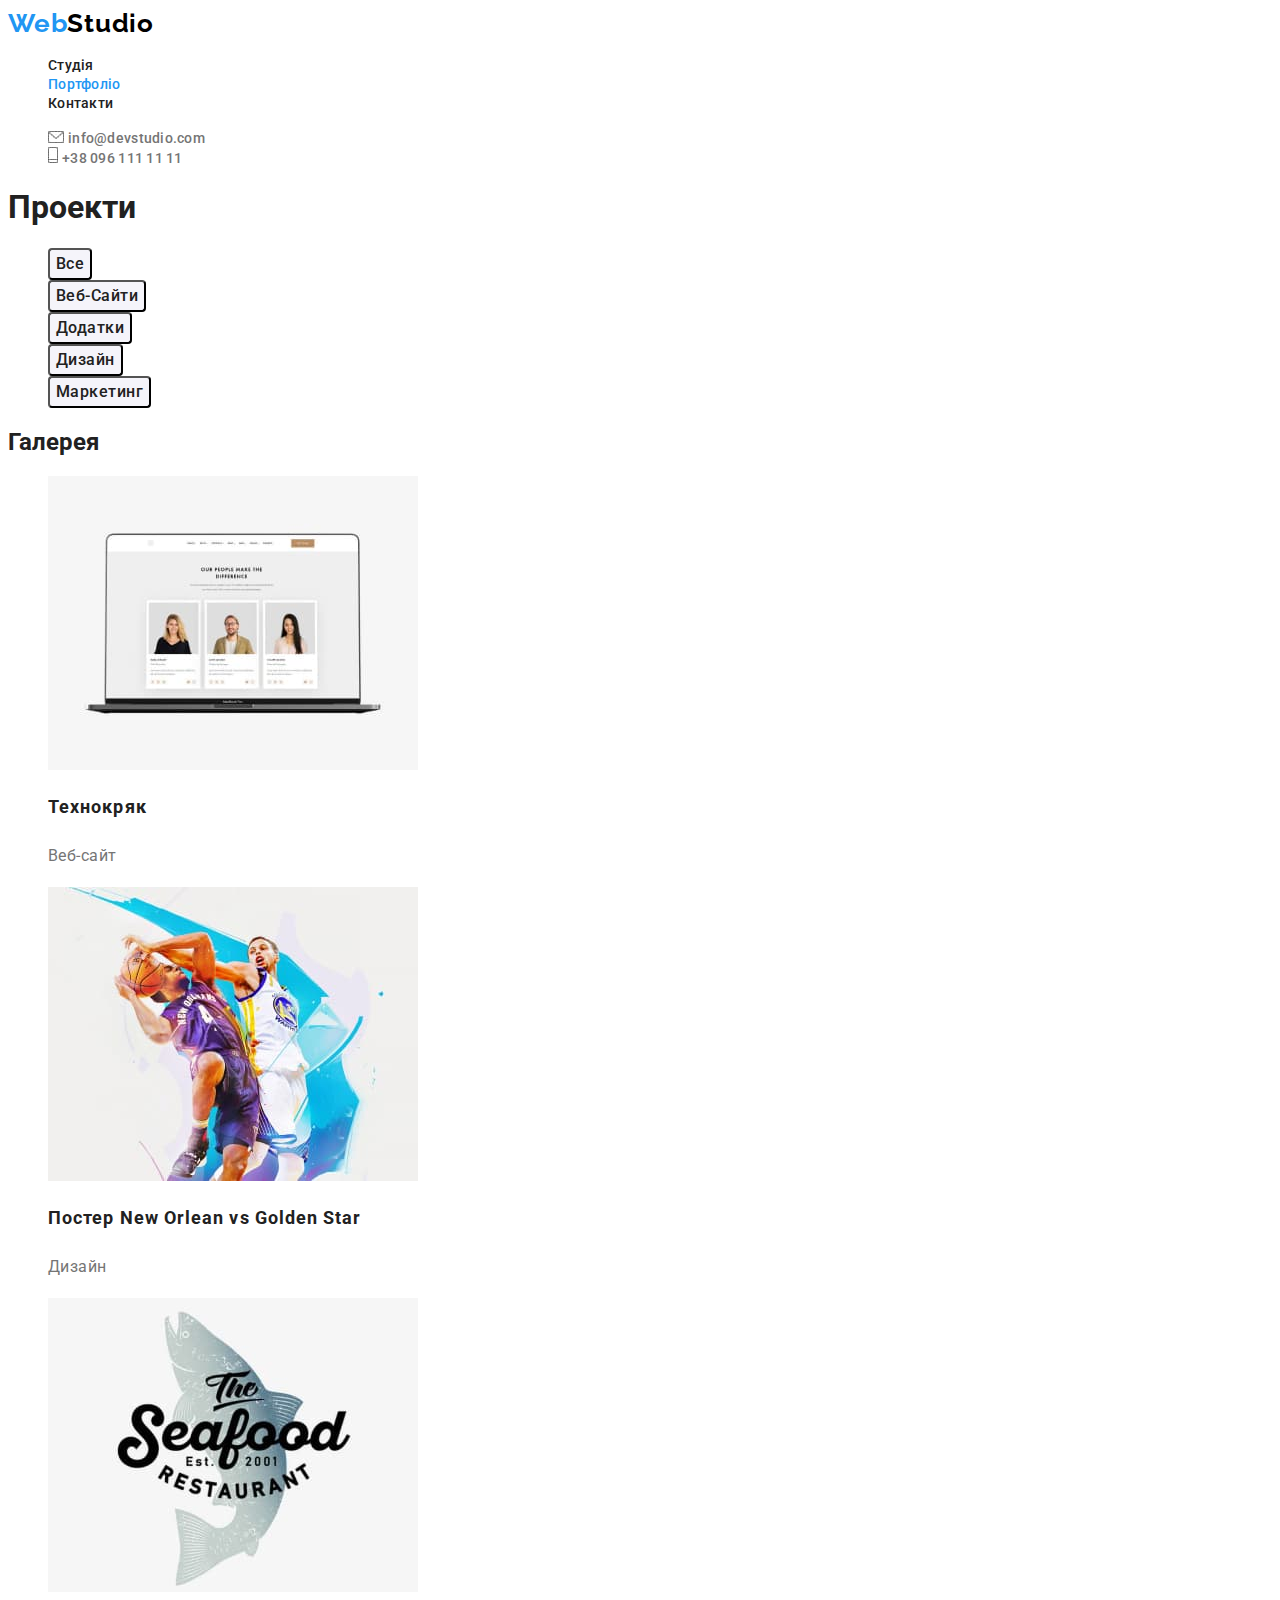
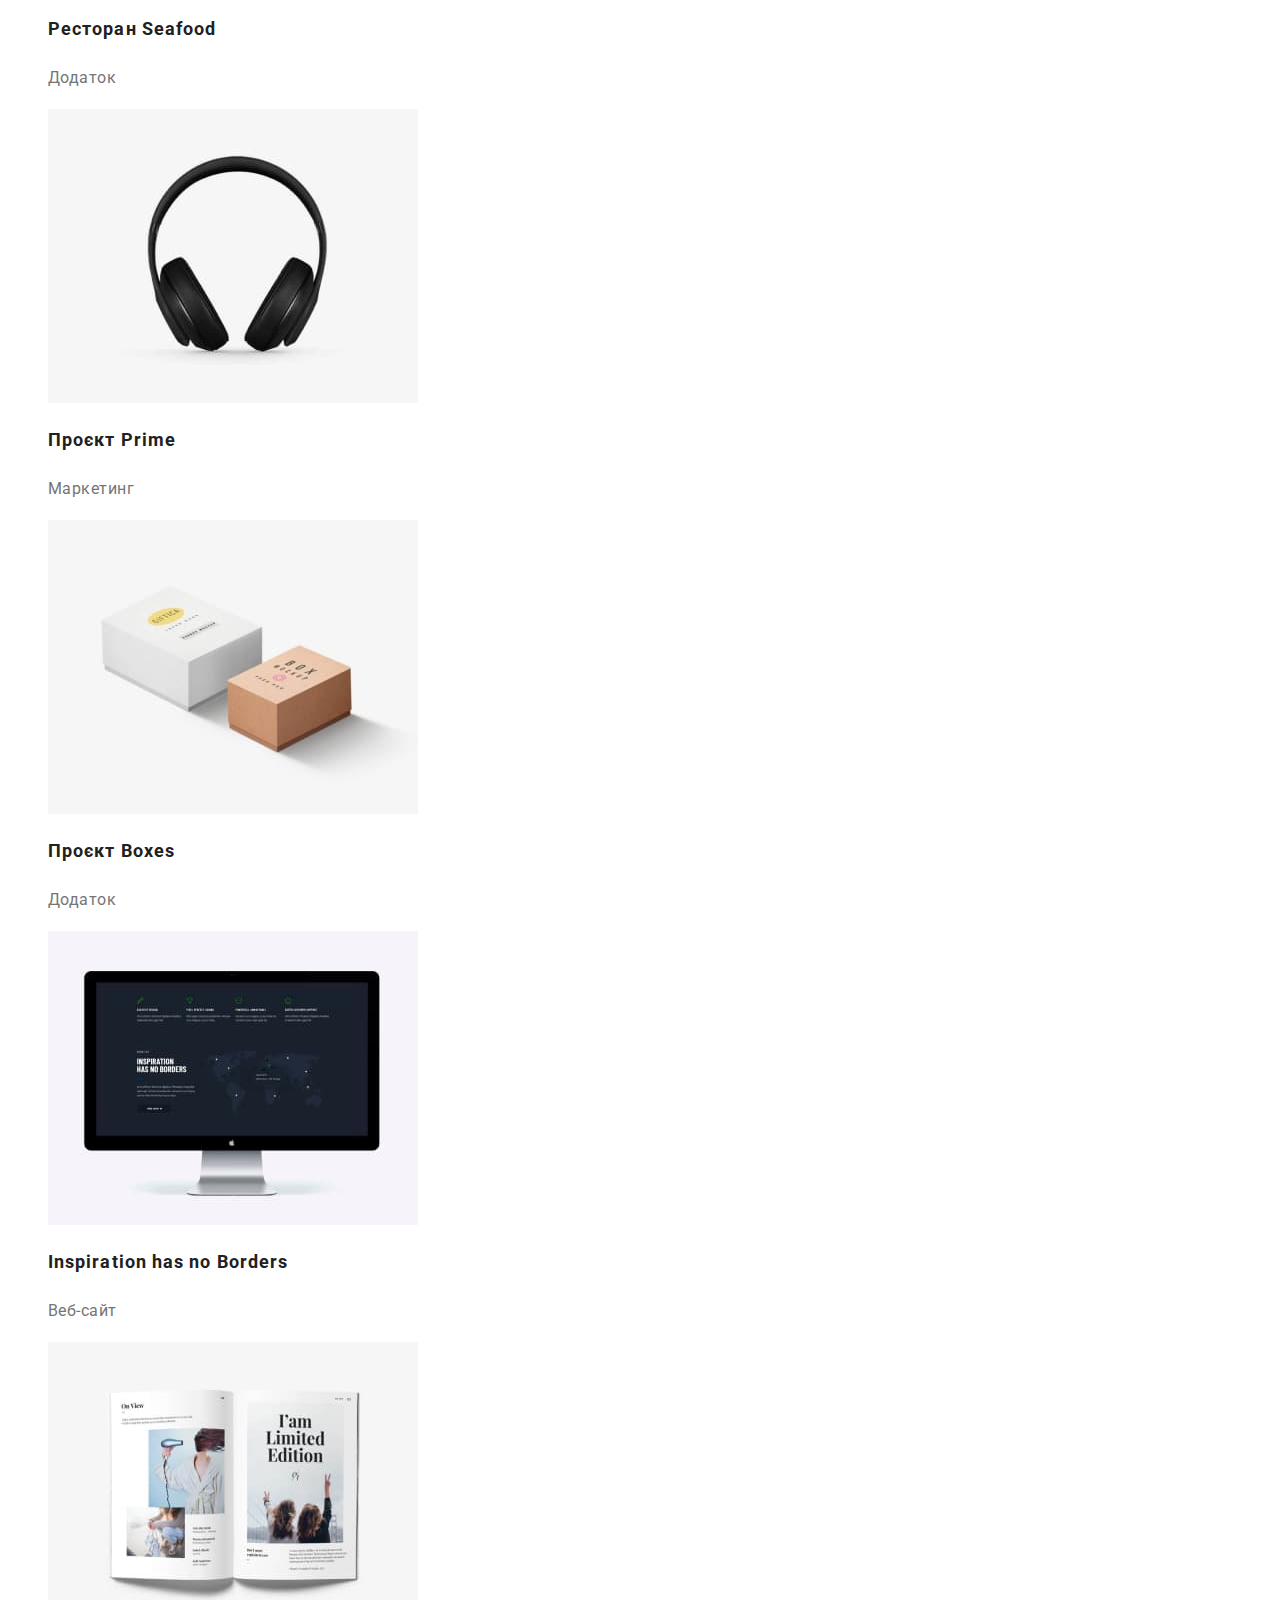
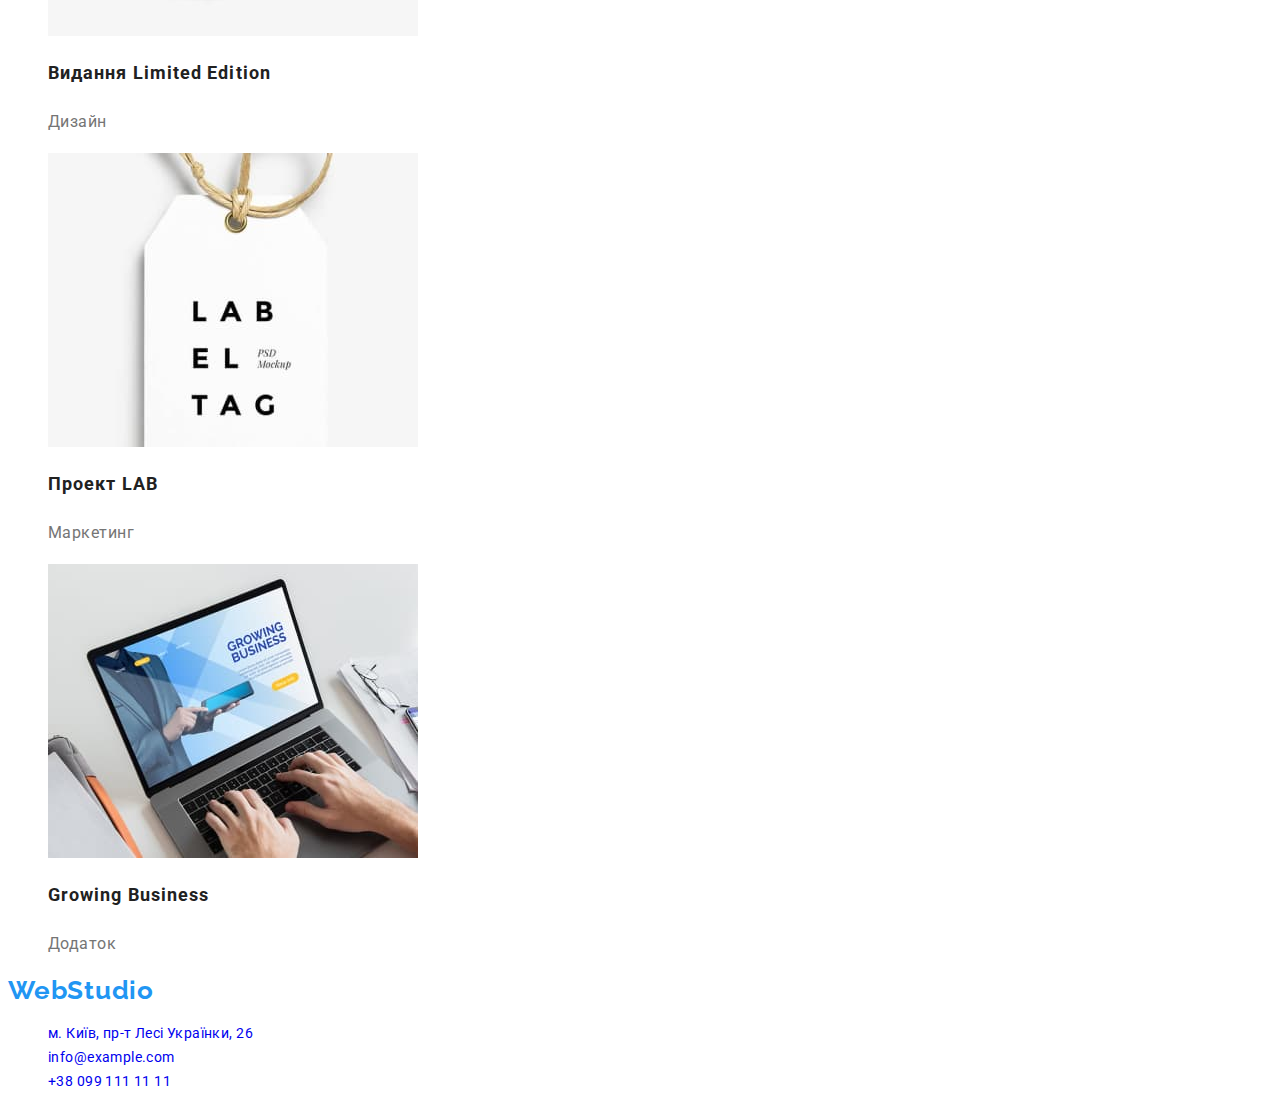
==== portfolio.html @ ca489b7a "Друге завдання" ====
<!DOCTYPE html>
<html lang="en">
  <head>
    <meta charset="UTF-8" />
    <meta http-equiv="X-UA-Compatible" content="IE=edge" />
    <meta name="viewport" content="width=device-width, initial-scale=1.0" />
    <title>Портфоліо</title>
    <link rel="preconnect" href="https://fonts.googleapis.com" />
    <link rel="preconnect" href="https://fonts.gstatic.com" crossorigin />
    <link
      href="https://fonts.googleapis.com/css2?family=Raleway:wght@700&family=Roboto:wght@400;500;700&display=swap"
      rel="stylesheet"
    />
    <link rel="stylesheet" href="./css/styles.css" />
  </head>
  <body>
    <!-- Header -->
    <header>
      <nav class="header-nav">
        <a class="logo link" href="./index.html"
          >Web<span class="header-span-studio">Studio</span></a
        >
        <ul class="site-nav list">
          <li>
            <a class="header-list-link link" href="./index.html">Студія</a>
          </li>
          <li>
            <a class="header-list-link current link" href="./portfolio.html"
              >Портфоліо</a
            >
          </li>
          <li>
            <a class="header-list-link link" href="#contacts">Контакти</a>
          </li>
        </ul>
      </nav>
      <ul class="list">
        <li>
          <img class="header-icon" src="./img/envelope.jpg" alt="конверт" />
          <a
            class="header-contact link"
            href="mailto:info@devstudio.com"
            target="_blank"
            >info@devstudio.com</a
          >
        </li>
        <li>
          <img class="header-icon" src="./img/telephone.jpg" alt="телефон" />
          <a
            class="header-contact link"
            href="tel:+380961111111"
            target="_blank"
            >+38 096 111 11 11</a
          >
        </li>
      </ul>
    </header>
    <main>
      <!-- Main -->
      <section class="portfolio-nav">
        <h1>Проекти</h1>
        <div>
          <ul class="list">
            <li>
              <button class="button" type="button">Все</button>
            </li>
            <li>
              <button class="button" type="button">Веб-Сайти</button>
            </li>
            <li><button class="button" type="button">Додатки</button></li>
            <li><button class="button" type="button">Дизайн</button></li>
            <li><button class="button" type="button">Маркетинг</button></li>
          </ul>
        </div>
        <!-- Galary -->
        <section class="galary">
          <h2>Галерея</h2>
          <ul class="list">
            <li>
              <img
                src="./img/portfolio-1.jpg"
                alt="Технокряк"
                width="370"
                height="294"
              />
              <h2 class="galary-title">Технокряк</h2>
              <p class="galary-text">Веб-сайт</p>
            </li>
            <li>
              <img
                src="./img/portfolio-2.jpg"
                alt="Постер New Orlean vs Golden Star"
                width="370"
                height="294"
              />
              <h2 class="galary-title">Постер New Orlean vs Golden Star</h2>
              <p class="galary-text">Дизайн</p>
            </li>
            <li>
              <img
                src="./img/portfolio-3.jpg"
                alt="Ресторан Seafood"
                width="370"
                height="294"
              />
              <h2 class="galary-title">Ресторан Seafood</h2>
              <p class="galary-text">Додаток</p>
            </li>
            <li>
              <img
                src="./img/portfolio-4.jpg"
                alt="Проєкт Prime"
                width="370"
                height="294"
              />
              <h2 class="galary-title">Проєкт Prime</h2>
              <p class="galary-text">Маркетинг</p>
            </li>
            <li>
              <img
                src="./img/portfolio-5.jpg"
                alt="Проєкт Boxes"
                width="370"
                height="294"
              />
              <h2 class="galary-title">Проєкт Boxes</h2>
              <p class="galary-text">Додаток</p>
            </li>
            <li>
              <img
                src="./img/portfolio-6.jpg"
                alt="Inspiration has no Borders"
                width="370"
                height="294"
              />
              <h2 class="galary-title">Inspiration has no Borders</h2>
              <p class="galary-text">Веб-сайт</p>
            </li>
            <li>
              <img
                src="./img/portfolio-7.jpg"
                alt="Видання Limited Edition"
                width="370"
                height="294"
              />
              <h2 class="galary-title">Видання Limited Edition</h2>
              <p class="galary-text">Дизайн</p>
            </li>
            <li>
              <img
                src="./img/portfolio-8.jpg"
                alt="Проект LAB"
                width="370"
                height="294"
              />
              <h2 class="galary-title">Проект LAB</h2>
              <p class="galary-text">Маркетинг</p>
            </li>
            <li>
              <img
                src="./img/portfolio-9.jpg"
                alt="Growing Business"
                width="370"
                height="294"
              />
              <h2 class="galary-title">Growing Business</h2>
              <p class="galary-text">Додаток</p>
            </li>
          </ul>
        </section>
      </section>
    </main>
    <footer>
      <a class="link logo" href="./index.html"
        >Web<span class="footer-span-studio">Studio</span></a
      >
      <address id="contacts" class="address">
        <ul class="address list">
          <li>
            <a
              class="footer-address link"
              href="https://goo.gl/maps/52CHACWSyZtGmyh28"
              target="_blank"
              >м. Київ, пр-т Лесі Українки, 26</a
            >
          </li>
          <li>
            <a
              class="footer-contact link"
              href="mailto:info@example.com"
              target="_blank"
              >info@example.com</a
            >
          </li>
          <li>
            <a
              class="footer-contact link"
              href="tel:+380991111111"
              target="_blank"
              >+38 099 111 11 11</a
            >
          </li>
        </ul>
      </address>
    </footer>
  </body>
</html>
---- css/styles.css ----
:root {
  --main-font: Roboto, sans-serif;
  --secondary-font: Raleway, sans-serif;
  --accent-color: #2196f3;
  --primary-text-color: #212121;
  --description-text-color: #757575;
  --white-text-color: #ffffff;
  --background-bt: #f5f4fa;
}

body {
  font-family: var(--main-font);
  color: var(--primary-text-color);
}

.list {
  list-style: none;
}

.link {
  text-decoration: none;
}

/* ===Start components=== */
.logo {
  font-family: var(--secondary-font);
  font-weight: 700;
  font-size: 26px;
  line-height: 1.19;
  letter-spacing: 0.03em;
  color: var(--accent-color);
}

/* ===End components=== */

/*===Start header===*/
.header-span-studio {
  font-family: var(--secondary-font);
  font-weight: 700;
  font-size: 26px;
  line-height: 1.19;
  letter-spacing: 0.03em;
  color: #000000;
}

.header-list-link {
  font-weight: 500;
  font-size: 14px;
  line-height: 1.14;
  letter-spacing: 0.02em;
  color: inherit;
}

.header-list-link:hover,
.header-list-link:focus {
  color: var(--accent-color);
}

.current {
  color: var(--accent-color);
}

.header-contact {
  font-weight: 500;
  font-size: 14px;
  line-height: 1.14;
  letter-spacing: 0.02em;
  color: var(--description-text-color);
}

.header-contact:hover,
.header-contact:focus {
  color: var(--accent-color);
}

/*===End header===*/

/*===Start hero===*/

.modal-btn {
  font-family: inherit;
  font-weight: 700;
  font-size: 16px;
  line-height: 1.88;
  display: flex;
  align-items: center;
  text-align: center;
  letter-spacing: 0.06em;
  /* color: var(--white-text-color); */
  background-color: var(--accent-color);
  cursor: pointer;
  box-shadow: 0px 4px 4px rgba(0, 0, 0, 0.15);
  border-radius: 4px;
}

.modal-btn:hover,
.modal-btn:focus {
  color: var(--white-text-color);
  background-color: var(--accent-color);
}

.hero-title {
  font-weight: 900;
  font-size: 44px;
  line-height: 1.36;
  text-align: center;
  letter-spacing: 0.06em;
  text-transform: uppercase;
  /* color: var(--white-text-color); */
}

/* ===end hero===*/

/*===Start about===*/
.about-title {
  font-weight: 700;
  font-size: 14px;
  line-height: 1.14;
  letter-spacing: 0.03em;
  text-transform: uppercase;
}

.about-text {
  font-size: 14px;
  line-height: 1.71;
  letter-spacing: 0.03em;
  color: var(--description-text-color);
}

/*===End about===*/

/*===Start work===*/
.work-title {
  font-weight: 700;
  font-size: 36px;
  line-height: 1.17;
  text-align: center;
  letter-spacing: 0.03em;
}

/*===End work===*/

/*===Start team===*/
.team-title {
  font-weight: 700;
  font-size: 36px;
  line-height: 1.17;
  text-align: center;
  letter-spacing: 0.03em;
}

.team-member-title {
  font-weight: 500;
  font-size: 16px;
  line-height: 1.19;
  text-align: center;
  letter-spacing: 0.03em;
}

.team-member-text {
  font-size: 16px;
  line-height: 1.19;
  text-align: center;
  letter-spacing: 0.03em;
  color: var(--description-text-color);
}

/*===End team===*/

/*===Start footer===*/
.address {
  font-style: normal;
}

.footer-span-studio {
  font-family: var(--secondary-font);
  font-weight: 700;
  font-size: 26px;
  line-height: 1.19;
  letter-spacing: 0.03em;
  /* color: var(--white-text-color); */
}

.footer-address {
  font-size: 14px;
  line-height: 1.71;
  letter-spacing: 0.03em;
  /* color: var(--white-text-color); */
}

.footer-contact {
  font-size: 14px;
  line-height: 1.71;
  letter-spacing: 0.03em;
  /* color: rgba(255, 255, 255, 0.6); */
}

.footer-address:hover,
.footer-address:focus,
.footer-contact:hover,
.footer-contact:focus {
  color: var(--accent-color);
}

/*=====Portfolio=====*/

.button {
  font-family: inherit;
  font-weight: 500;
  font-size: 16px;
  line-height: 1.63;
  text-align: center;
  letter-spacing: 0.03em;
  color: inherit;
  cursor: pointer;

  background: var(--background-bt);
  border-radius: 4px;
}

.button:hover,
.button:focus {
  color: var(--white-text-color);
  background-color: var(--accent-color);
  box-shadow: 0px 3px 1px rgba(0, 0, 0, 0.1), 0px 1px 2px rgba(0, 0, 0, 0.08),
    0px 2px 2px rgba(0, 0, 0, 0.12);
  border-radius: 4px;
}

.header-icon {
  background: var(--description-text-color);
}

.galary-title {
  font-weight: 700;
  font-size: 18px;
  line-height: 2;
  letter-spacing: 0.06em;
}

.galary-text {
  font-size: 16px;
  line-height: 1.88;
  letter-spacing: 0.03em;
  color: var(--description-text-color);
}
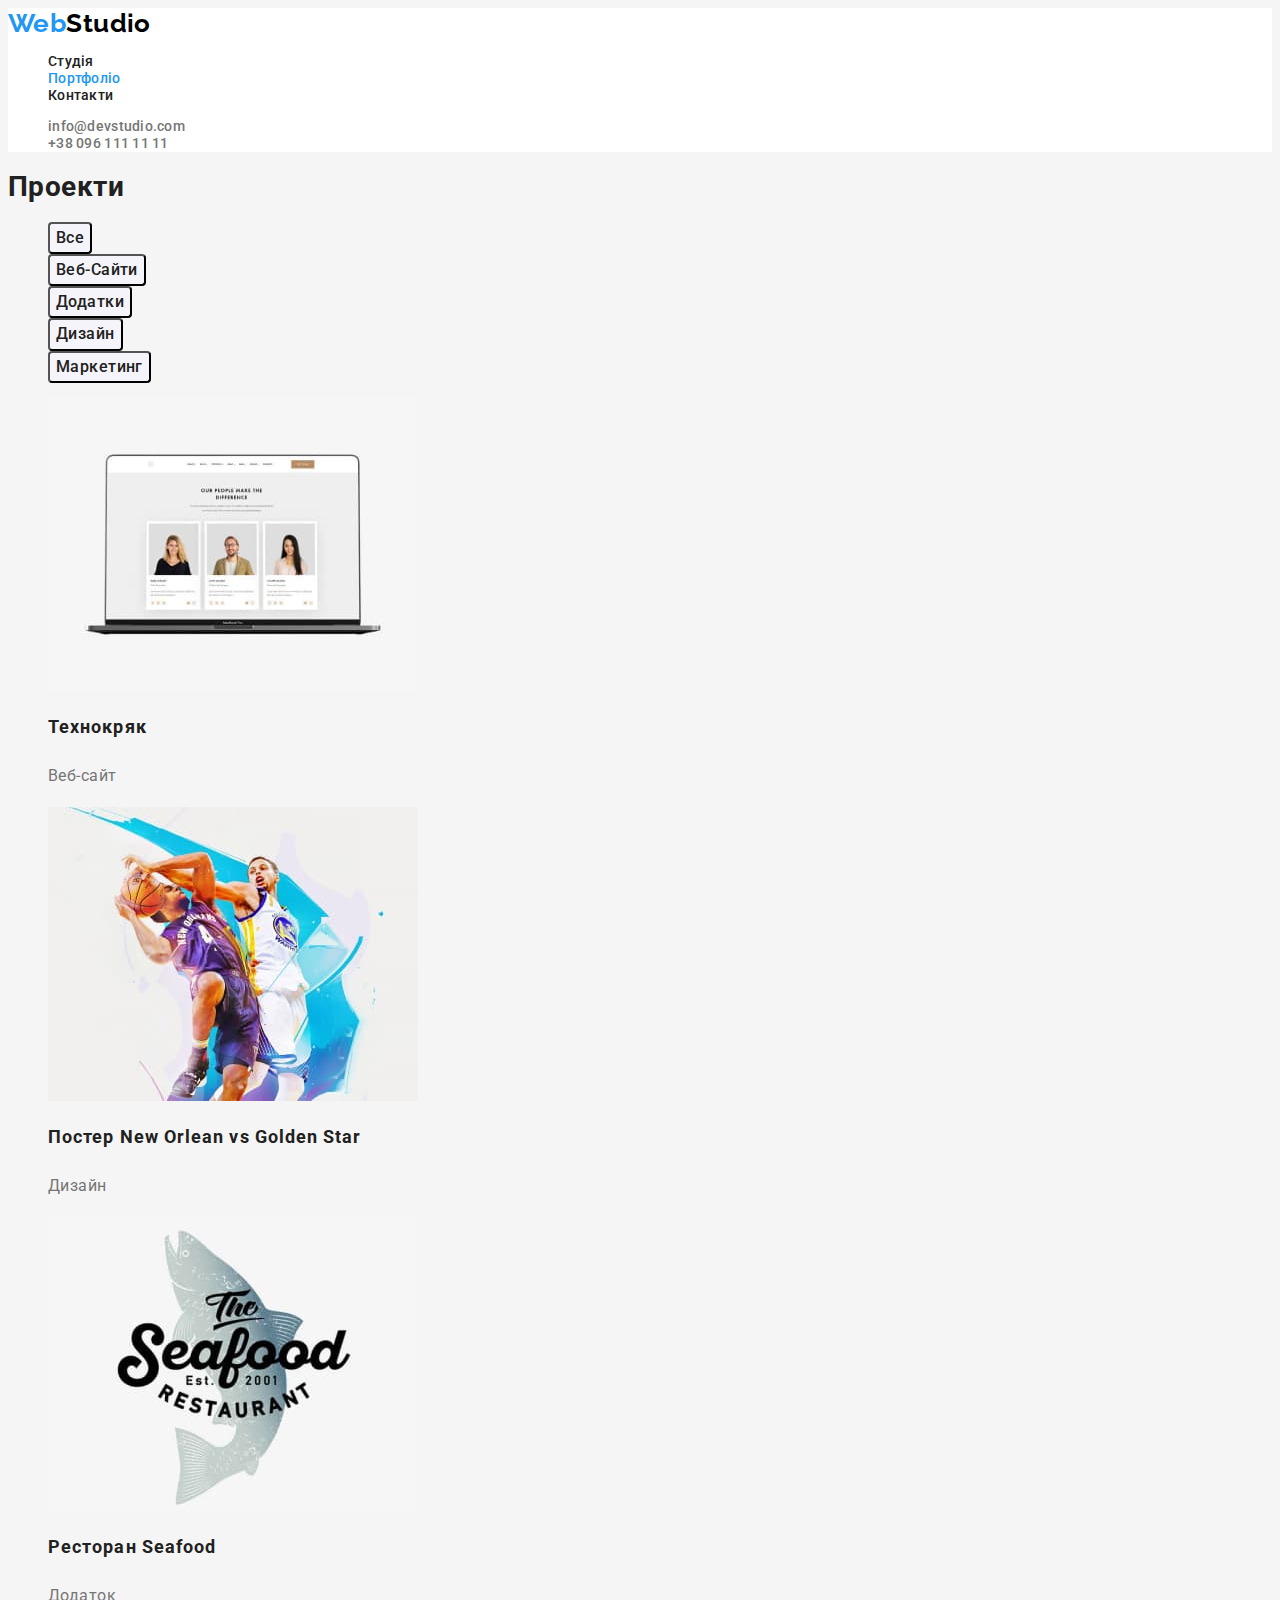
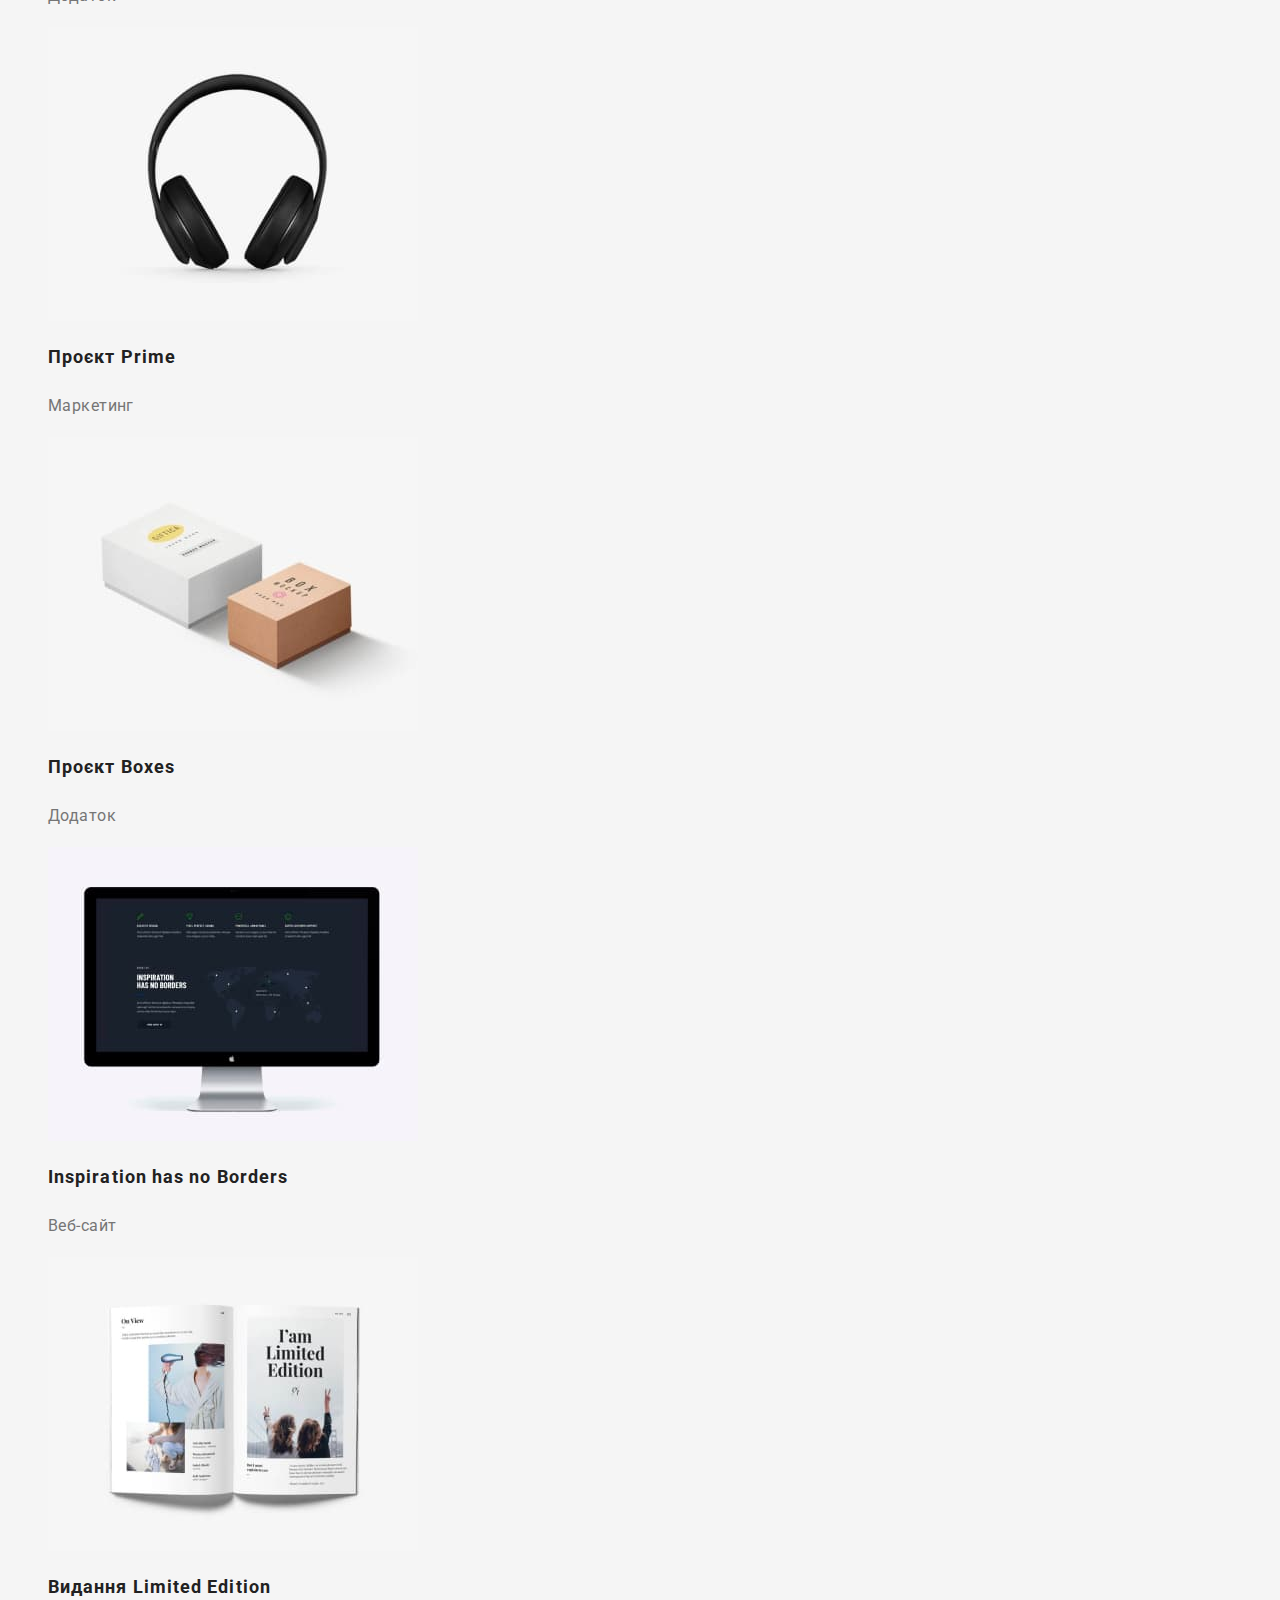
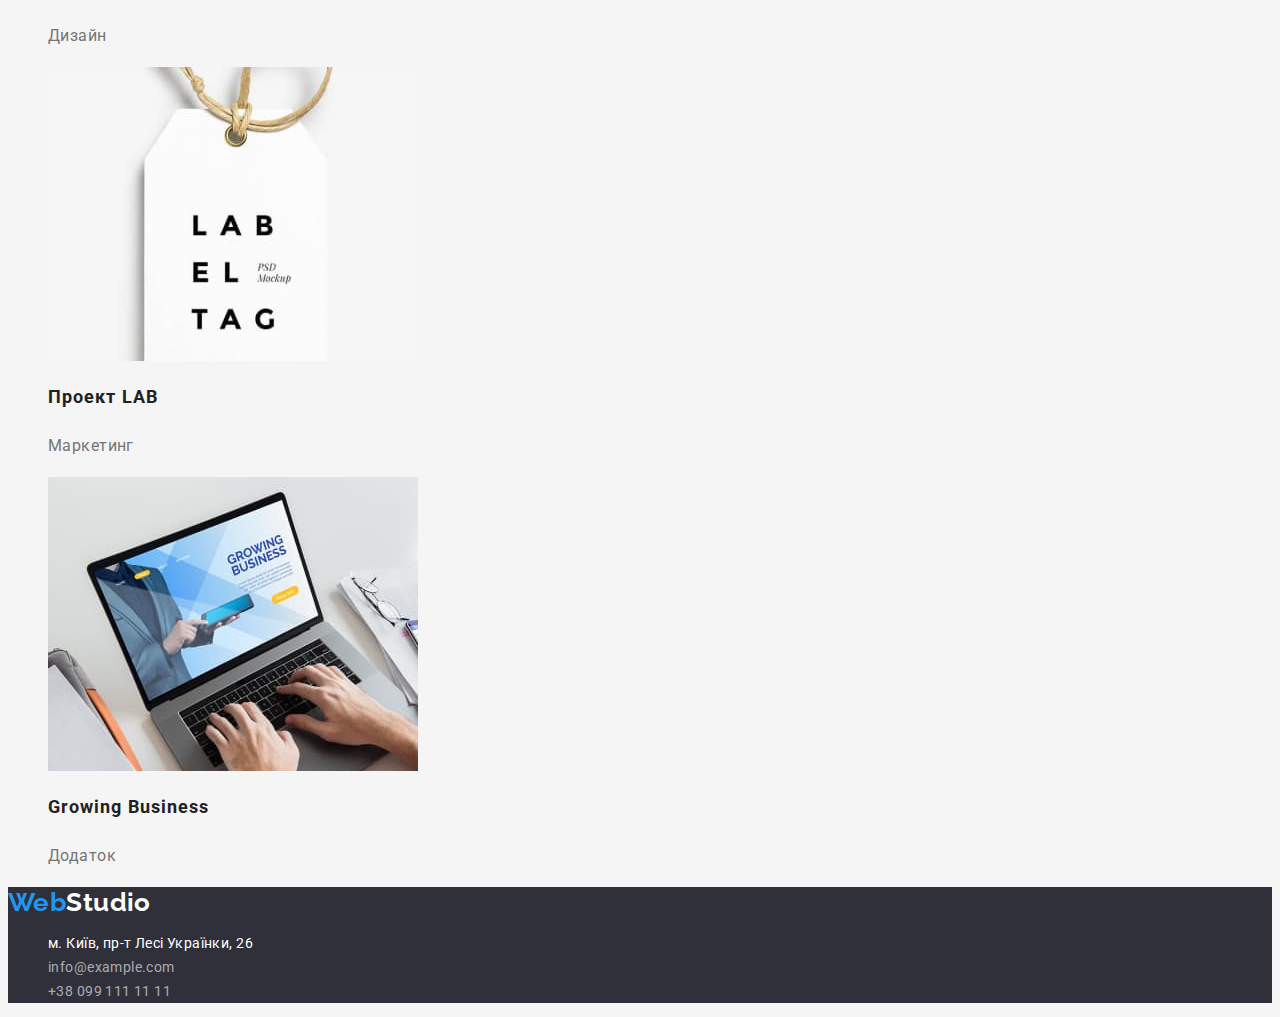
==== commit 0e42b96b: "Друга спроба здачі 2го завдання" ====
--- a/portfolio.html
+++ b/portfolio.html
@@ -15,7 +15,7 @@
   </head>
   <body>
     <!-- Header -->
-    <header>
+    <header class="header">
       <nav class="header-nav">
         <a class="logo link" href="./index.html"
           >Web<span class="header-span-studio">Studio</span></a
@@ -36,7 +36,6 @@
       </nav>
       <ul class="list">
         <li>
-          <img class="header-icon" src="./img/envelope.jpg" alt="конверт" />
           <a
             class="header-contact link"
             href="mailto:info@devstudio.com"
@@ -45,7 +44,6 @@
           >
         </li>
         <li>
-          <img class="header-icon" src="./img/telephone.jpg" alt="телефон" />
           <a
             class="header-contact link"
             href="tel:+380961111111"
@@ -73,104 +71,101 @@
           </ul>
         </div>
         <!-- Galary -->
-        <section class="galary">
-          <h2>Галерея</h2>
-          <ul class="list">
-            <li>
-              <img
-                src="./img/portfolio-1.jpg"
-                alt="Технокряк"
-                width="370"
-                height="294"
-              />
-              <h2 class="galary-title">Технокряк</h2>
-              <p class="galary-text">Веб-сайт</p>
-            </li>
-            <li>
-              <img
-                src="./img/portfolio-2.jpg"
-                alt="Постер New Orlean vs Golden Star"
-                width="370"
-                height="294"
-              />
-              <h2 class="galary-title">Постер New Orlean vs Golden Star</h2>
-              <p class="galary-text">Дизайн</p>
-            </li>
-            <li>
-              <img
-                src="./img/portfolio-3.jpg"
-                alt="Ресторан Seafood"
-                width="370"
-                height="294"
-              />
-              <h2 class="galary-title">Ресторан Seafood</h2>
-              <p class="galary-text">Додаток</p>
-            </li>
-            <li>
-              <img
-                src="./img/portfolio-4.jpg"
-                alt="Проєкт Prime"
-                width="370"
-                height="294"
-              />
-              <h2 class="galary-title">Проєкт Prime</h2>
-              <p class="galary-text">Маркетинг</p>
-            </li>
-            <li>
-              <img
-                src="./img/portfolio-5.jpg"
-                alt="Проєкт Boxes"
-                width="370"
-                height="294"
-              />
-              <h2 class="galary-title">Проєкт Boxes</h2>
-              <p class="galary-text">Додаток</p>
-            </li>
-            <li>
-              <img
-                src="./img/portfolio-6.jpg"
-                alt="Inspiration has no Borders"
-                width="370"
-                height="294"
-              />
-              <h2 class="galary-title">Inspiration has no Borders</h2>
-              <p class="galary-text">Веб-сайт</p>
-            </li>
-            <li>
-              <img
-                src="./img/portfolio-7.jpg"
-                alt="Видання Limited Edition"
-                width="370"
-                height="294"
-              />
-              <h2 class="galary-title">Видання Limited Edition</h2>
-              <p class="galary-text">Дизайн</p>
-            </li>
-            <li>
-              <img
-                src="./img/portfolio-8.jpg"
-                alt="Проект LAB"
-                width="370"
-                height="294"
-              />
-              <h2 class="galary-title">Проект LAB</h2>
-              <p class="galary-text">Маркетинг</p>
-            </li>
-            <li>
-              <img
-                src="./img/portfolio-9.jpg"
-                alt="Growing Business"
-                width="370"
-                height="294"
-              />
-              <h2 class="galary-title">Growing Business</h2>
-              <p class="galary-text">Додаток</p>
-            </li>
-          </ul>
-        </section>
+        <ul class="list">
+          <li>
+            <img
+              src="./img/portfolio-1.jpg"
+              alt="Технокряк"
+              width="370"
+              height="294"
+            />
+            <h2 class="galary-title">Технокряк</h2>
+            <p class="galary-text">Веб-сайт</p>
+          </li>
+          <li>
+            <img
+              src="./img/portfolio-2.jpg"
+              alt="Постер New Orlean vs Golden Star"
+              width="370"
+              height="294"
+            />
+            <h2 class="galary-title">Постер New Orlean vs Golden Star</h2>
+            <p class="galary-text">Дизайн</p>
+          </li>
+          <li>
+            <img
+              src="./img/portfolio-3.jpg"
+              alt="Ресторан Seafood"
+              width="370"
+              height="294"
+            />
+            <h2 class="galary-title">Ресторан Seafood</h2>
+            <p class="galary-text">Додаток</p>
+          </li>
+          <li>
+            <img
+              src="./img/portfolio-4.jpg"
+              alt="Проєкт Prime"
+              width="370"
+              height="294"
+            />
+            <h2 class="galary-title">Проєкт Prime</h2>
+            <p class="galary-text">Маркетинг</p>
+          </li>
+          <li>
+            <img
+              src="./img/portfolio-5.jpg"
+              alt="Проєкт Boxes"
+              width="370"
+              height="294"
+            />
+            <h2 class="galary-title">Проєкт Boxes</h2>
+            <p class="galary-text">Додаток</p>
+          </li>
+          <li>
+            <img
+              src="./img/portfolio-6.jpg"
+              alt="Inspiration has no Borders"
+              width="370"
+              height="294"
+            />
+            <h2 class="galary-title">Inspiration has no Borders</h2>
+            <p class="galary-text">Веб-сайт</p>
+          </li>
+          <li>
+            <img
+              src="./img/portfolio-7.jpg"
+              alt="Видання Limited Edition"
+              width="370"
+              height="294"
+            />
+            <h2 class="galary-title">Видання Limited Edition</h2>
+            <p class="galary-text">Дизайн</p>
+          </li>
+          <li>
+            <img
+              src="./img/portfolio-8.jpg"
+              alt="Проект LAB"
+              width="370"
+              height="294"
+            />
+            <h2 class="galary-title">Проект LAB</h2>
+            <p class="galary-text">Маркетинг</p>
+          </li>
+          <li>
+            <img
+              src="./img/portfolio-9.jpg"
+              alt="Growing Business"
+              width="370"
+              height="294"
+            />
+            <h2 class="galary-title">Growing Business</h2>
+            <p class="galary-text">Додаток</p>
+          </li>
+        </ul>
       </section>
     </main>
-    <footer>
+    <footer class="footer">
       <a class="link logo" href="./index.html"
         >Web<span class="footer-span-studio">Studio</span></a
       >
--- a/css/styles.css
+++ b/css/styles.css
@@ -4,13 +4,20 @@
   --accent-color: #2196f3;
   --primary-text-color: #212121;
   --description-text-color: #757575;
-  --white-text-color: #ffffff;
+  --white-color: #ffffff;
   --background-bt: #f5f4fa;
+  --logo-color: #000000;
+  --hero-footer-bkrnd-color: #2f303a;
+  --main-bkrnd-color: #f5f5f5;
+  --team-bkrnd-color: #f5f4fa;
 }
 
 body {
   font-family: var(--main-font);
   color: var(--primary-text-color);
+  background-color: var(--main-bkrnd-color);
+  font-size: 14px;
+  letter-spacing: 0.03em;
 }
 
 .list {
@@ -27,25 +34,26 @@
   font-weight: 700;
   font-size: 26px;
   line-height: 1.19;
-  letter-spacing: 0.03em;
   color: var(--accent-color);
 }
 
 /* ===End components=== */
 
 /*===Start header===*/
+.header {
+  background-color: var(--white-color);
+}
+
 .header-span-studio {
   font-family: var(--secondary-font);
   font-weight: 700;
   font-size: 26px;
   line-height: 1.19;
-  letter-spacing: 0.03em;
-  color: #000000;
+  color: var(--logo-color);
 }
 
 .header-list-link {
   font-weight: 500;
-  font-size: 14px;
   line-height: 1.14;
   letter-spacing: 0.02em;
   color: inherit;
@@ -62,7 +70,6 @@
 
 .header-contact {
   font-weight: 500;
-  font-size: 14px;
   line-height: 1.14;
   letter-spacing: 0.02em;
   color: var(--description-text-color);
@@ -76,6 +83,10 @@
 /*===End header===*/
 
 /*===Start hero===*/
+
+.hero {
+  background-color: var(--hero-footer-bkrnd-color);
+}
 
 .modal-btn {
   font-family: inherit;
@@ -86,7 +97,7 @@
   align-items: center;
   text-align: center;
   letter-spacing: 0.06em;
-  /* color: var(--white-text-color); */
+  color: var(--white-color);
   background-color: var(--accent-color);
   cursor: pointer;
   box-shadow: 0px 4px 4px rgba(0, 0, 0, 0.15);
@@ -95,7 +106,7 @@
 
 .modal-btn:hover,
 .modal-btn:focus {
-  color: var(--white-text-color);
+  color: var(--white-color);
   background-color: var(--accent-color);
 }
 
@@ -106,7 +117,7 @@
   text-align: center;
   letter-spacing: 0.06em;
   text-transform: uppercase;
-  /* color: var(--white-text-color); */
+  color: var(--white-color);
 }
 
 /* ===end hero===*/
@@ -114,16 +125,13 @@
 /*===Start about===*/
 .about-title {
   font-weight: 700;
-  font-size: 14px;
+  font-size: inherit;
   line-height: 1.14;
-  letter-spacing: 0.03em;
   text-transform: uppercase;
 }
 
 .about-text {
-  font-size: 14px;
   line-height: 1.71;
-  letter-spacing: 0.03em;
   color: var(--description-text-color);
 }
 
@@ -135,18 +143,20 @@
   font-size: 36px;
   line-height: 1.17;
   text-align: center;
-  letter-spacing: 0.03em;
 }
 
 /*===End work===*/
 
 /*===Start team===*/
+.team {
+  background-color: var(--team-bkrnd-color);
+}
+
 .team-title {
   font-weight: 700;
   font-size: 36px;
   line-height: 1.17;
   text-align: center;
-  letter-spacing: 0.03em;
 }
 
 .team-member-title {
@@ -154,14 +164,12 @@
   font-size: 16px;
   line-height: 1.19;
   text-align: center;
-  letter-spacing: 0.03em;
 }
 
 .team-member-text {
   font-size: 16px;
   line-height: 1.19;
   text-align: center;
-  letter-spacing: 0.03em;
   color: var(--description-text-color);
 }
 
@@ -177,22 +185,17 @@
   font-weight: 700;
   font-size: 26px;
   line-height: 1.19;
-  letter-spacing: 0.03em;
-  /* color: var(--white-text-color); */
+  color: var(--white-color);
 }
 
 .footer-address {
-  font-size: 14px;
   line-height: 1.71;
-  letter-spacing: 0.03em;
-  /* color: var(--white-text-color); */
+  color: var(--white-color);
 }
 
 .footer-contact {
-  font-size: 14px;
   line-height: 1.71;
-  letter-spacing: 0.03em;
-  /* color: rgba(255, 255, 255, 0.6); */
+  color: rgba(255, 255, 255, 0.6);
 }
 
 .footer-address:hover,
@@ -202,6 +205,12 @@
   color: var(--accent-color);
 }
 
+.footer {
+  background-color: var(--hero-footer-bkrnd-color);
+}
+
+/*===End footer===*/
+
 /*=====Portfolio=====*/
 
 .button {
@@ -210,7 +219,7 @@
   font-size: 16px;
   line-height: 1.63;
   text-align: center;
-  letter-spacing: 0.03em;
+  letter-spacing: inherit;
   color: inherit;
   cursor: pointer;
 
@@ -220,17 +229,13 @@
 
 .button:hover,
 .button:focus {
-  color: var(--white-text-color);
+  color: var(--white-color);
   background-color: var(--accent-color);
   box-shadow: 0px 3px 1px rgba(0, 0, 0, 0.1), 0px 1px 2px rgba(0, 0, 0, 0.08),
     0px 2px 2px rgba(0, 0, 0, 0.12);
   border-radius: 4px;
 }
 
-.header-icon {
-  background: var(--description-text-color);
-}
-
 .galary-title {
   font-weight: 700;
   font-size: 18px;
@@ -241,6 +246,5 @@
 .galary-text {
   font-size: 16px;
   line-height: 1.88;
-  letter-spacing: 0.03em;
-  color: var(--description-text-color);
-}
+  color: var(--description-text-color);
+}
